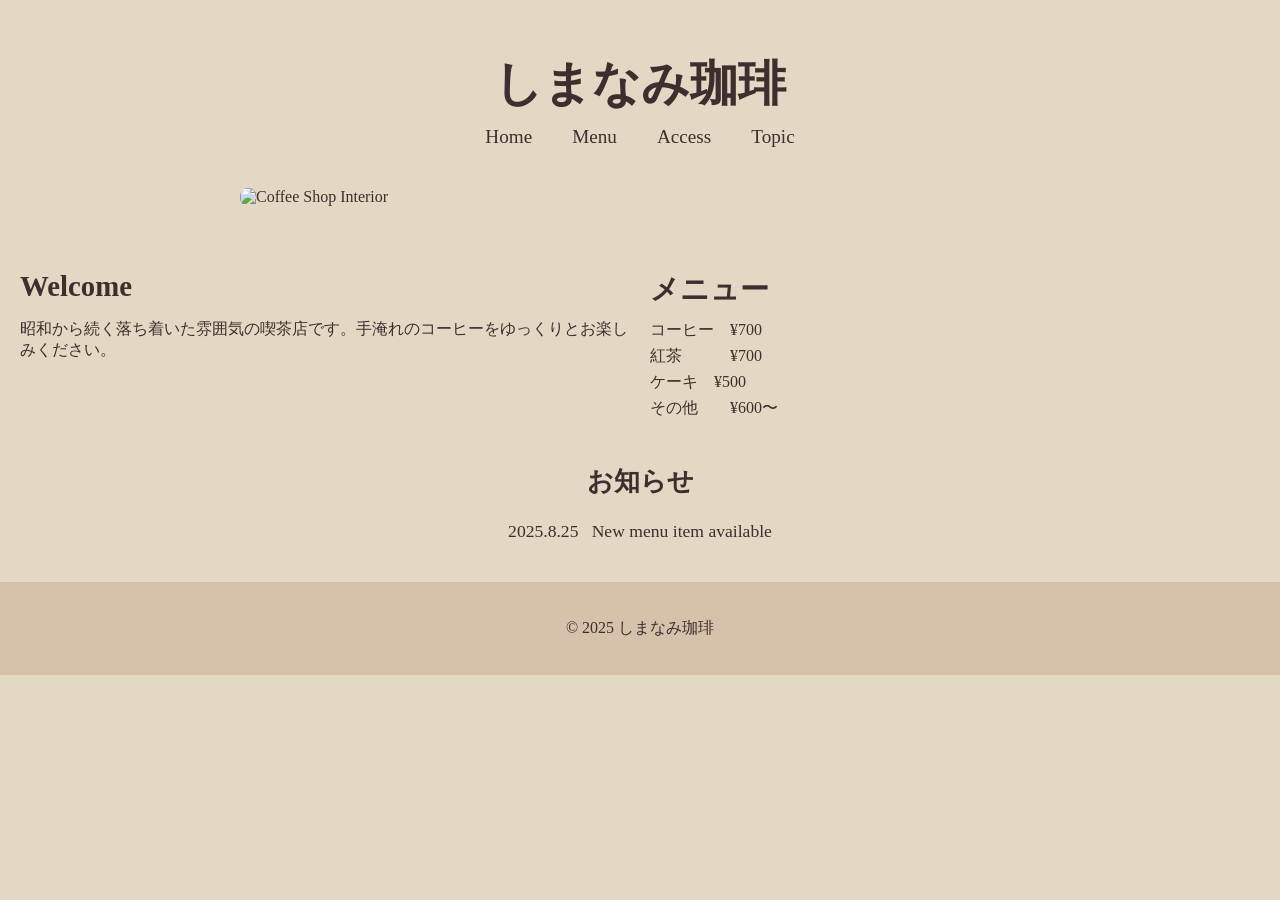
==== index.html @ 98a54800 "Update index.html" ====
<!DOCTYPE html>
<html lang="ja">
<head>
    <meta charset="UTF-8">
    <meta name="viewport" content="width=device-width, initial-scale=1.0">
    <title>しまなみ珈琲</title>
    <link rel="stylesheet" href="style.css">
</head>
<body>
    <header>
        <h1>しまなみ珈琲</h1>
        <nav>
            <ul>
                <li><a href="#">Home</a></li>
                <li><a href="#">Menu</a></li>
                <li><a href="#">Access</a></li>
                <li><a href="#">Topic</a></li>
            </ul>
        </nav>
    </header>

    <main>
        <section class="hero">
            <img src="3484365b-2141-4e8a-83ab-33ae0f4978b3.png" alt="Coffee Shop Interior">
        </section>

        <section class="info">
            <div class="welcome">
                <h2>Welcome</h2>
                <p>昭和から続く落ち着いた雰囲気の喫茶店です。手淹れのコーヒーをゆっくりとお楽しみください。</p>
            </div>

            <div class="menu">
                <h2>メニュー</h2>
                <ul>
                    <li>コーヒー　¥700</li>
                    <li>紅茶　　　¥700</li>
                    <li>ケーキ　¥500</li>
                    <li>その他　　¥600〜</li>
                </ul>
            </div>
        </section>

        <section class="news">
            <h2>お知らせ</h2>
            <p>2025.8.25 &nbsp; New menu item available</p>
        </section>
    </main>

    <footer>
        <p>&copy; 2025 しまなみ珈琲</p>
    </footer>
</body>
</html>
---- style.css ----
/* 全体のフォントと背景 */
body {
    font-family: "Georgia", serif;
    background-color: #e3d8c3;
    color: #3b2f2f;
    margin: 0;
    padding: 0;
}

/* ヘッダー */
header {
    text-align: center;
    padding: 20px 0;
}

header h1 {
    font-size: 3em;
    margin-bottom: 10px;
}

nav ul {
    list-style: none;
    padding: 0;
    margin: 0;
    display: flex;
    justify-content: center;
    gap: 40px;
}

nav a {
    text-decoration: none;
    color: #3b2f2f;
    font-size: 1.2em;
}

/* メイン画像 */
.hero img {
    width: 90%;
    max-width: 800px;
    display: block;
    margin: 20px auto;
    border-radius: 8px;
}

/* 情報セクション */
.info {
    display: flex;
    justify-content: space-around;
    flex-wrap: wrap;
    margin: 40px 20px;
    gap: 20px;
}

.info div {
    flex: 1;
    min-width: 250px;
}

.info h2 {
    font-size: 1.8em;
    margin-bottom: 10px;
}

.info ul {
    list-style: none;
    padding: 0;
    margin: 0;
}

.info li {
    margin-bottom: 5px;
}

/* ニュース */
.news {
    text-align: center;
    margin: 30px 0;
    font-size: 1.1em;
}

/* フッター */
footer {
    text-align: center;
    padding: 20px 0;
    background-color: #d6c2aa;
    margin-top: 40px;
}
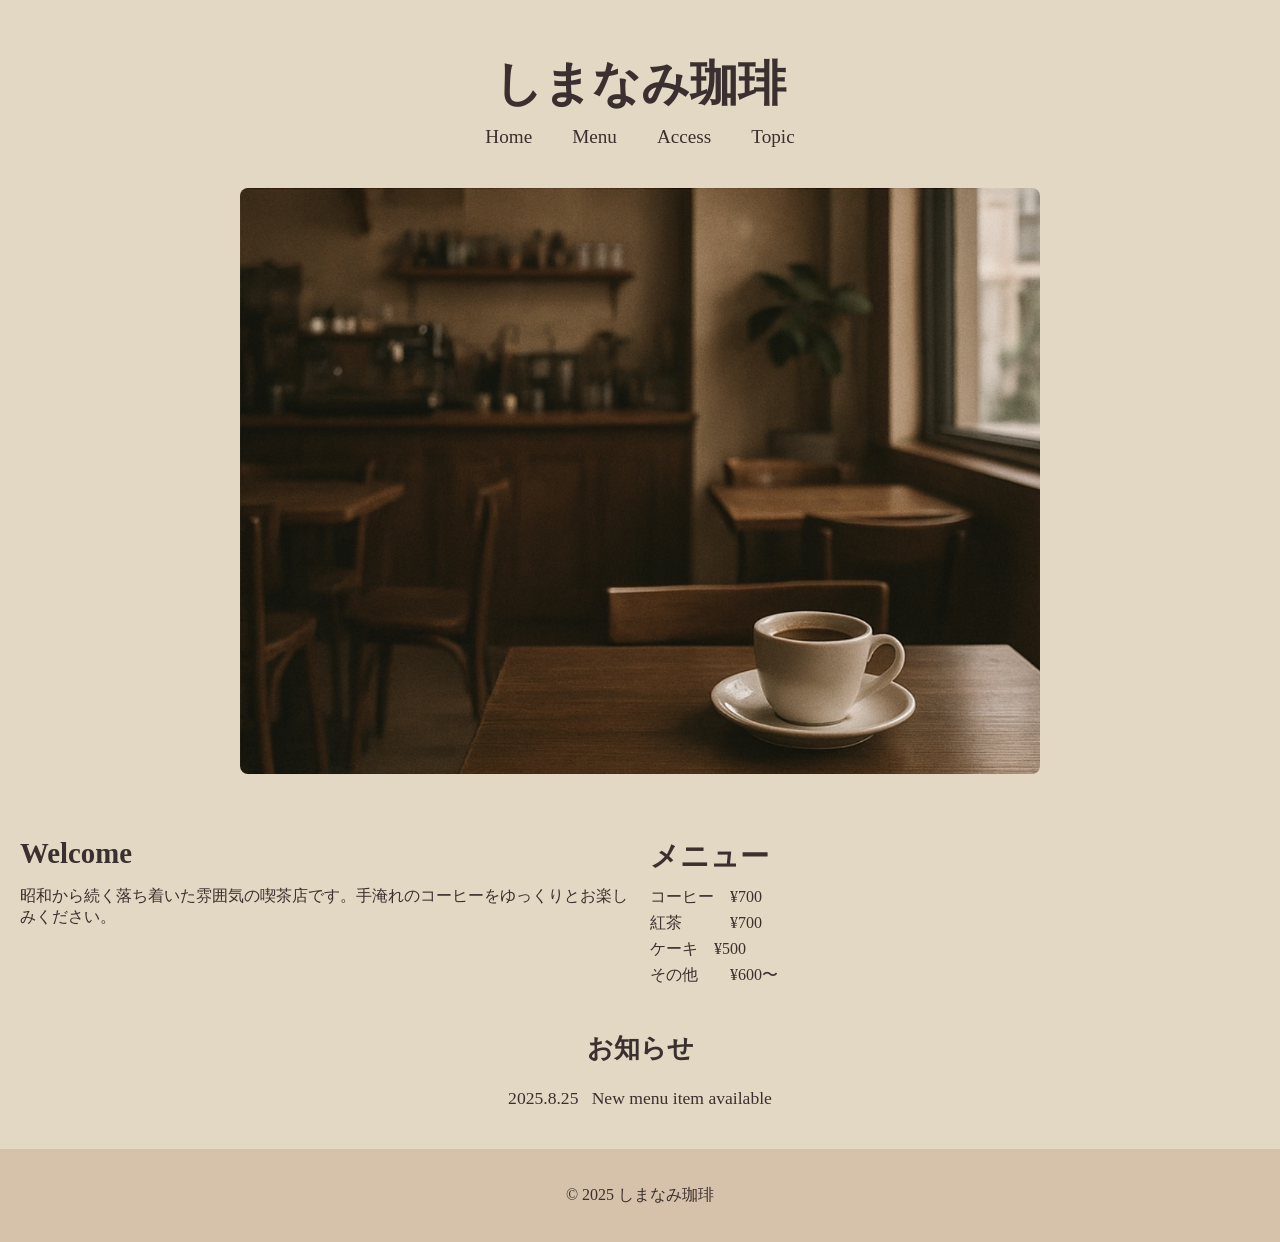
==== commit acc2c315: "Update index.html" ====
--- a/index.html
+++ b/index.html
@@ -21,7 +21,7 @@
 
     <main>
         <section class="hero">
-            <img src="3484365b-2141-4e8a-83ab-33ae0f4978b3.png" alt="Coffee Shop Interior">
+            <img src="../images/Shop-Interior.png" alt="Coffee Shop Interior">
         </section>
 
         <section class="info">
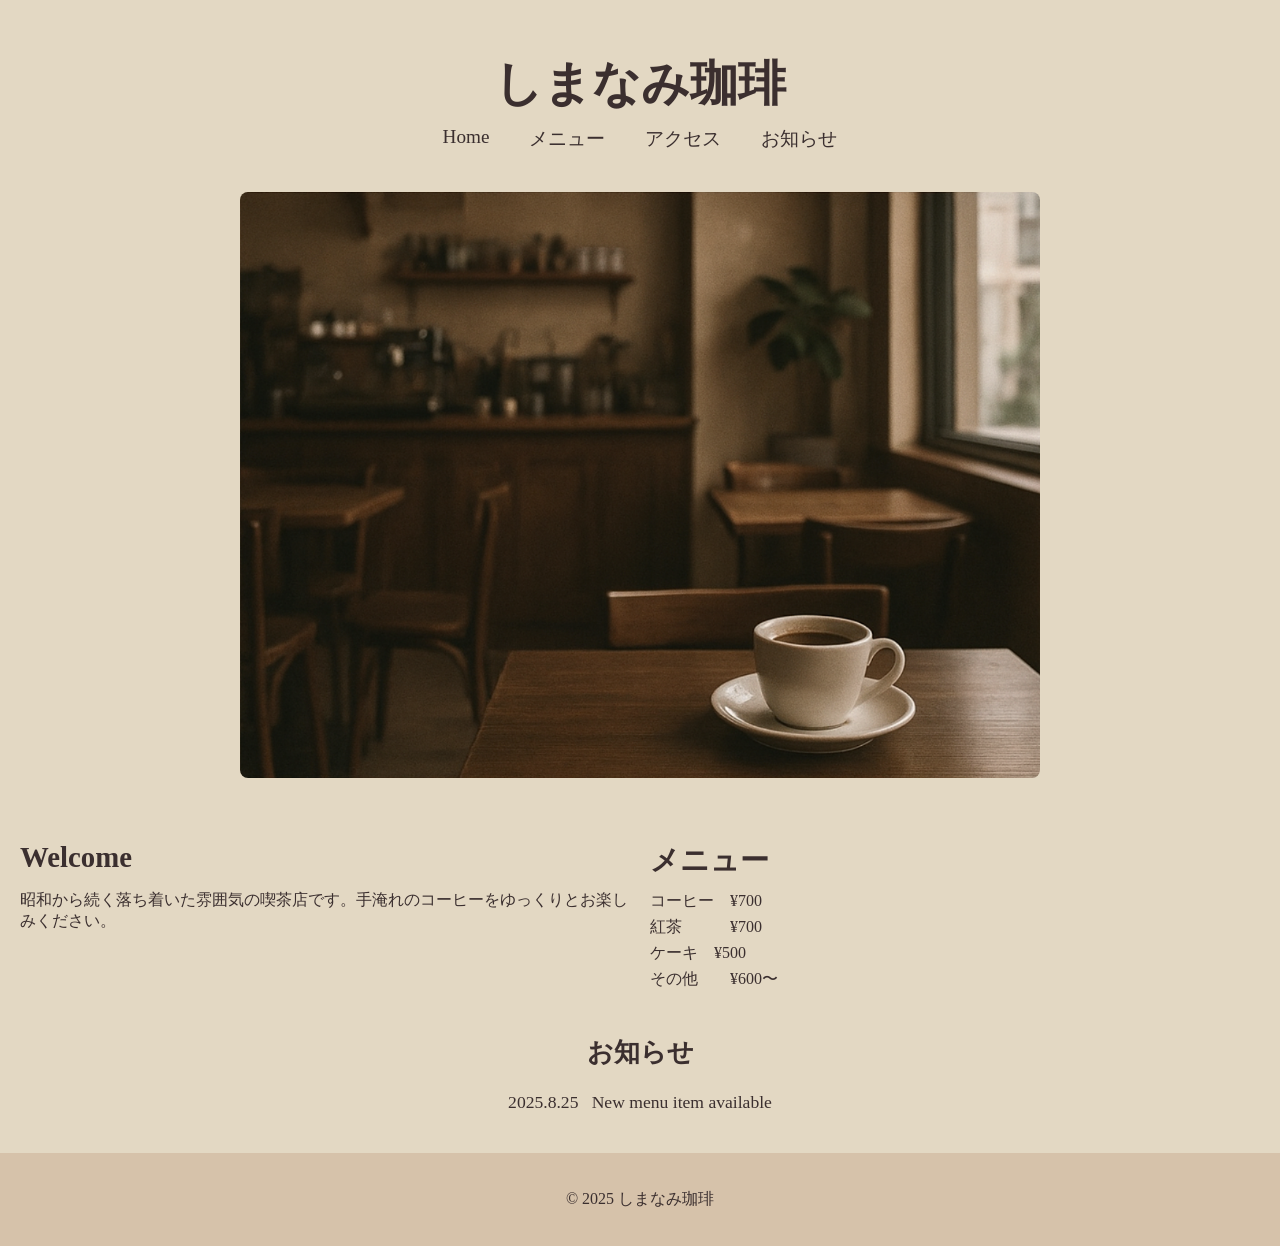
==== commit 294adf9f: "Update index.html" ====
--- a/index.html
+++ b/index.html
@@ -12,16 +12,16 @@
         <nav>
             <ul>
                 <li><a href="#">Home</a></li>
-                <li><a href="#">Menu</a></li>
-                <li><a href="#">Access</a></li>
-                <li><a href="#">Topic</a></li>
+                <li><a href="#menu">メニュー</a></li>
+                <li><a href="#access">アクセス</a></li>
+                <li><a href="#topic">お知らせ</a></li>
             </ul>
         </nav>
     </header>
 
     <main>
         <section class="hero">
-            <img src="../images/Shop-Interior.png" alt="Coffee Shop Interior">
+            <img src="./images/Shop-Interior.png" alt="Coffee Shop Interior">
         </section>
 
         <section class="info">
@@ -31,7 +31,7 @@
             </div>
 
             <div class="menu">
-                <h2>メニュー</h2>
+                <h2 id=”menu”>メニュー</h2>
                 <ul>
                     <li>コーヒー　¥700</li>
                     <li>紅茶　　　¥700</li>
@@ -42,7 +42,7 @@
         </section>
 
         <section class="news">
-            <h2>お知らせ</h2>
+            <h2 id="topic">お知らせ</h2>
             <p>2025.8.25 &nbsp; New menu item available</p>
         </section>
     </main>
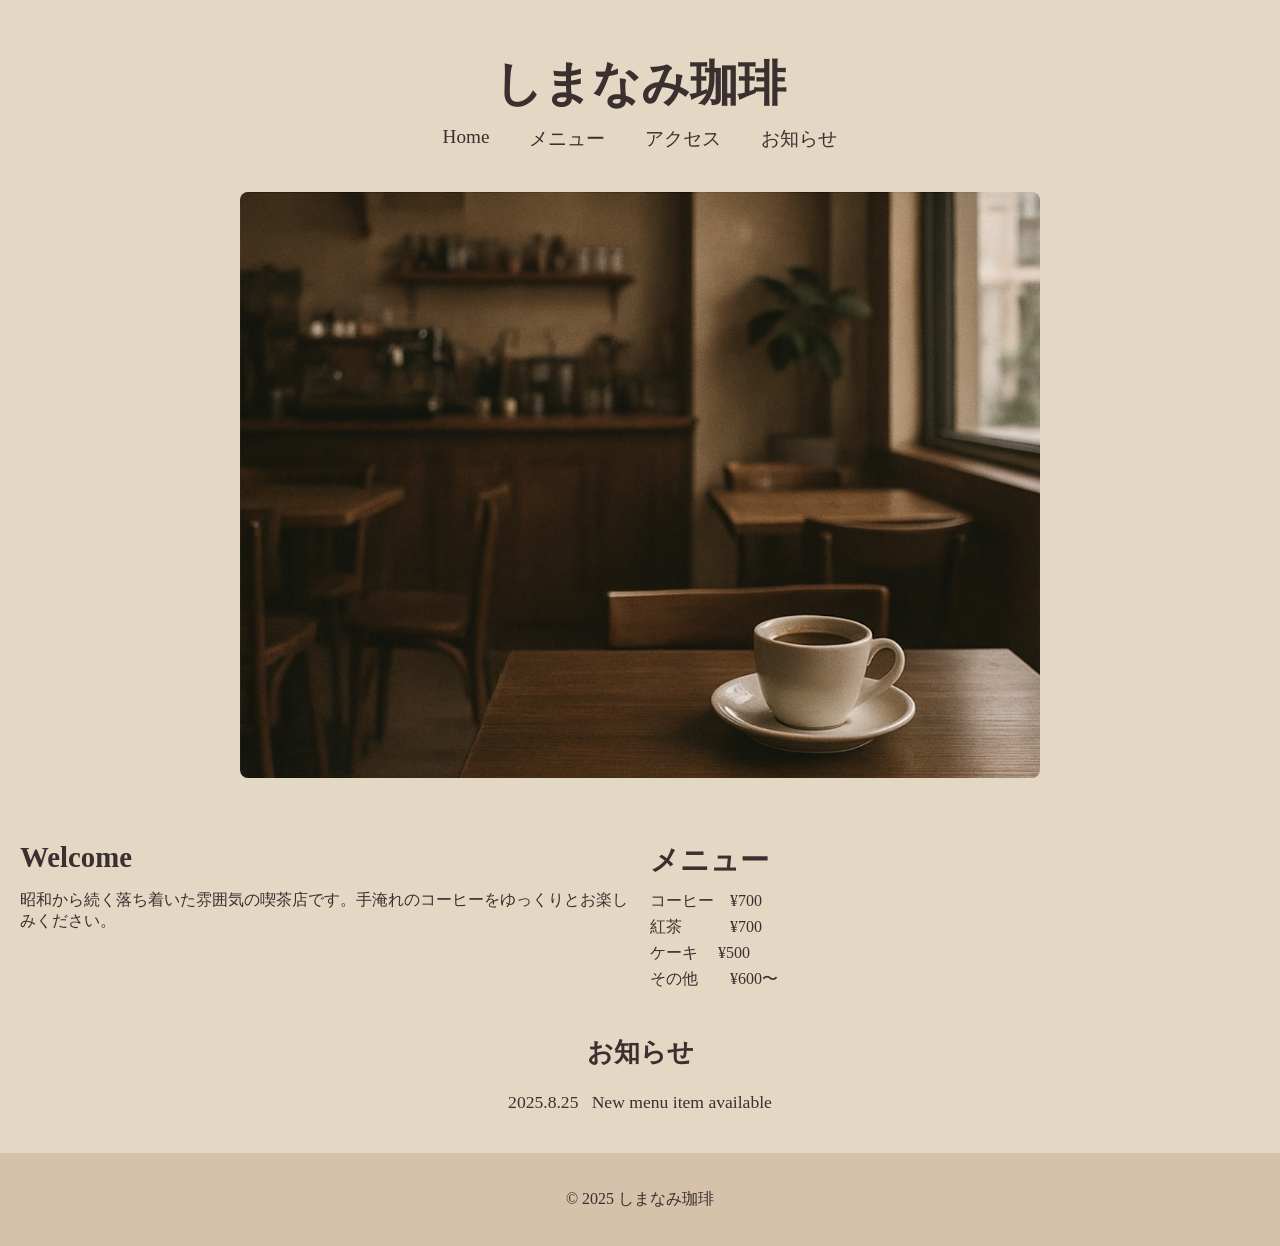
==== commit 374b0bd8: "Update index.html" ====
--- a/index.html
+++ b/index.html
@@ -31,11 +31,11 @@
             </div>
 
             <div class="menu">
-                <h2 id=”menu”>メニュー</h2>
-                <ul>
+                <h2>メニュー</h2>
+                <ul id=”menu”>
                     <li>コーヒー　¥700</li>
                     <li>紅茶　　　¥700</li>
-                    <li>ケーキ　¥500</li>
+                    <li>ケーキ　 ¥500</li>
                     <li>その他　　¥600〜</li>
                 </ul>
             </div>
